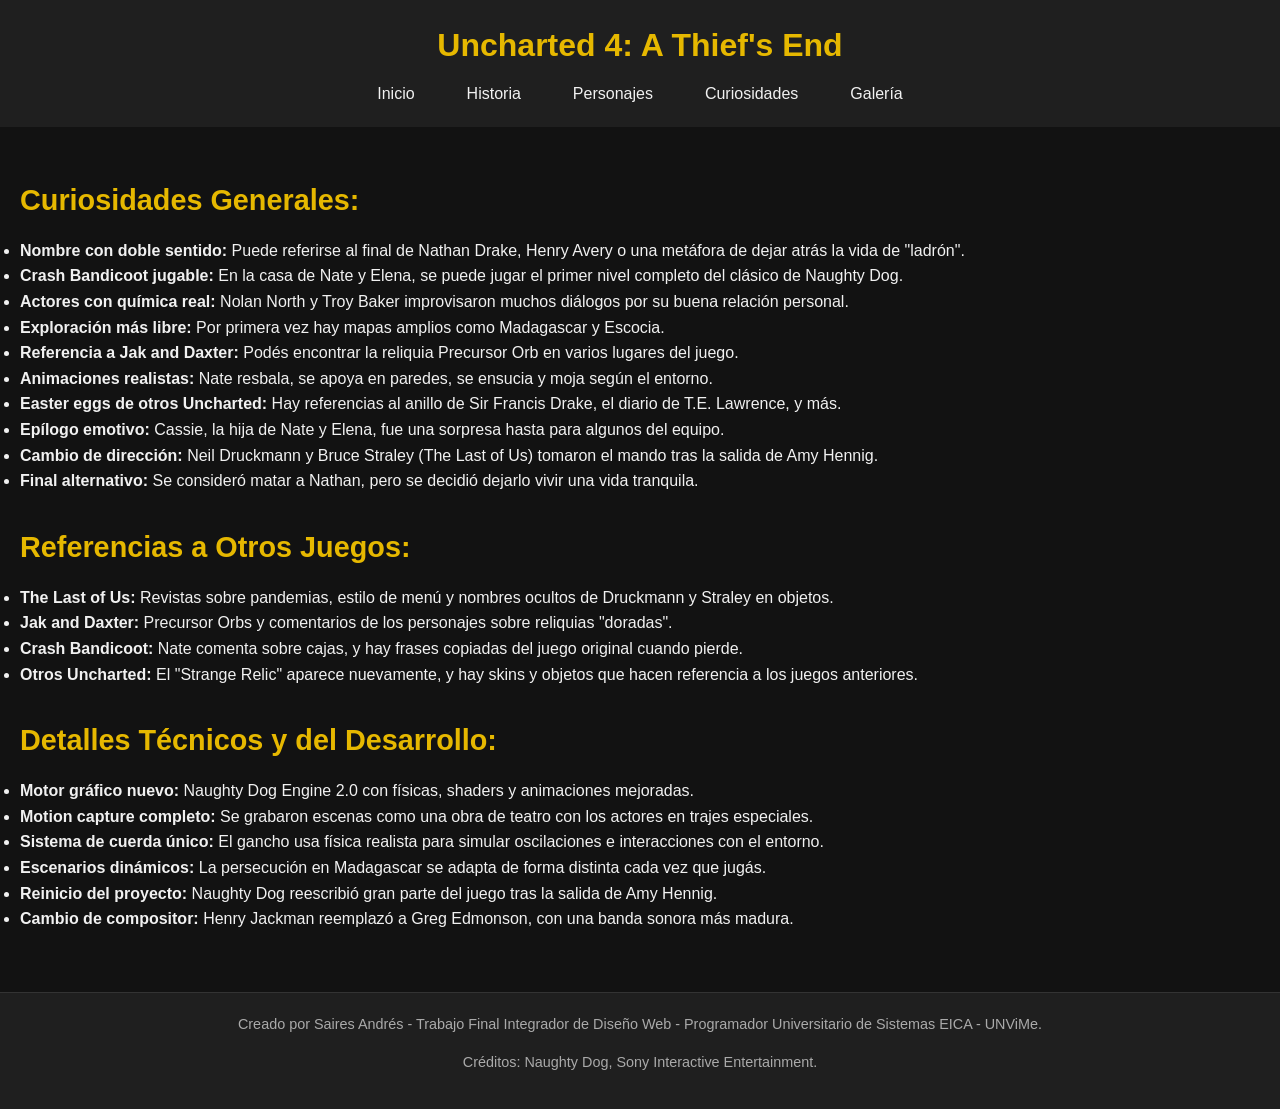
==== curiosidades.html @ 0b07414f "Nuevo" ====
<!DOCTYPE html>
<html lang="es">
<head>
    <meta charset="UTF-8">
    <meta name="viewport" content="width=device-width, initial-scale=1.0">
    <title>Uncharted 4 - Curiosidades</title>
    <link rel="stylesheet" href="style.css">
</head>
<body>
   <header>
    <h1>Uncharted 4: A Thief's End</h1>
    <nav>
      <ul>
        <li><a href="index.html">Inicio</a></li>
        <li><a href="historia.html">Historia</a></li>
        <li><a href="personajes.html">Personajes</a></li>
        <li><a href="curiosidades.html">Curiosidades</a></li>
        <li><a href="galeria.html">Galería</a></li>
      </ul>
    </nav>
  </header>

  <main>
    <section id="curiosidades">

        <div class="categoria">
            <h2>Curiosidades Generales:</h2>
             <ul>
                 <li><strong>Nombre con doble sentido:</strong> Puede referirse al final de Nathan Drake, Henry Avery o una metáfora de dejar atrás la vida de "ladrón".</li>
                 <li><strong>Crash Bandicoot jugable:</strong> En la casa de Nate y Elena, se puede jugar el primer nivel completo del clásico de Naughty Dog.</li>
                 <li><strong>Actores con química real:</strong> Nolan North y Troy Baker improvisaron muchos diálogos por su buena relación personal.</li>
                 <li><strong>Exploración más libre:</strong> Por primera vez hay mapas amplios como Madagascar y Escocia.</li>
                 <li><strong>Referencia a Jak and Daxter:</strong> Podés encontrar la reliquia Precursor Orb en varios lugares del juego.</li>
                 <li><strong>Animaciones realistas:</strong> Nate resbala, se apoya en paredes, se ensucia y moja según el entorno.</li>
                 <li><strong>Easter eggs de otros Uncharted:</strong> Hay referencias al anillo de Sir Francis Drake, el diario de T.E. Lawrence, y más.</li>
                 <li><strong>Epílogo emotivo:</strong> Cassie, la hija de Nate y Elena, fue una sorpresa hasta para algunos del equipo.</li>
                 <li><strong>Cambio de dirección:</strong> Neil Druckmann y Bruce Straley (The Last of Us) tomaron el mando tras la salida de Amy Hennig.</li>
                 <li><strong>Final alternativo:</strong> Se consideró matar a Nathan, pero se decidió dejarlo vivir una vida tranquila.</li>
             </ul>
        </div>

        <div class="categoria">
            <h2>Referencias a Otros Juegos:</h2>
             <ul>
                 <li><strong>The Last of Us:</strong> Revistas sobre pandemias, estilo de menú y nombres ocultos de Druckmann y Straley en objetos.</li>
                 <li><strong>Jak and Daxter:</strong> Precursor Orbs y comentarios de los personajes sobre reliquias "doradas".</li>
                 <li><strong>Crash Bandicoot:</strong> Nate comenta sobre cajas, y hay frases copiadas del juego original cuando pierde.</li>
                 <li><strong>Otros Uncharted:</strong> El "Strange Relic" aparece nuevamente, y hay skins y objetos que hacen referencia a los juegos anteriores.</li>
             </ul>
        </div>
        
        <div class="categoria">
            <h2>Detalles Técnicos y del Desarrollo:</h2>
             <ul>
                 <li><strong>Motor gráfico nuevo:</strong> Naughty Dog Engine 2.0 con físicas, shaders y animaciones mejoradas.</li>
                 <li><strong>Motion capture completo:</strong> Se grabaron escenas como una obra de teatro con los actores en trajes especiales.</li>
                 <li><strong>Sistema de cuerda único:</strong> El gancho usa física realista para simular oscilaciones e interacciones con el entorno.</li>
                 <li><strong>Escenarios dinámicos:</strong> La persecución en Madagascar se adapta de forma distinta cada vez que jugás.</li>
                 <li><strong>Reinicio del proyecto:</strong> Naughty Dog reescribió gran parte del juego tras la salida de Amy Hennig.</li>
                 <li><strong>Cambio de compositor:</strong> Henry Jackman reemplazó a Greg Edmonson, con una banda sonora más madura.</li>
             </ul>
        </div>
        
    </section>
  </main>

  <footer>
    <p>Creado por Saires Andrés - Trabajo Final Integrador de Diseño Web - Programador Universitario de Sistemas EICA - UNViMe.</p>
    <p>Créditos: Naughty Dog, Sony Interactive Entertainment.</p>
  </footer>

</body>
</html>
---- style.css ----
* {
  margin: 0;
  padding: 0;
  box-sizing: border-box;
}

body {
  font-family: 'Segoe UI', sans-serif;
  background-color: #121212;
  color: #f1f1f1;
  line-height: 1.6;
}

header {
  background-color: #1f1f1f;
  padding: 20px;
  display: flex;
  flex-direction: column;
  align-items: center;
  text-align: center;
}

header h1 {
  font-size: 2rem;
  color: #e6b800;
  margin-bottom: 10px;
}

nav ul {
  display: flex;
  gap: 20px;
  list-style: none;
  flex-wrap: wrap;
}

nav a {
  text-decoration: none;
  color: #f1f1f1;
  padding: 8px 16px;
  transition: background-color 0.3s ease;
  border-radius: 5px;
}

nav a:hover {
  background-color: #e6b800;
  color: #121212;
}

main {
  padding: 20px;
}

section {
  margin-bottom: 40px;
  animation: fadeIn 1s ease;
}

h2 {
  font-size: 1.8rem;
  margin-bottom: 15px;
  color: #e6b800;
}

p {
  margin-bottom: 15px;
}

.portada {
  max-width: 500px;
  width: 100%;
  height: auto;
  display: block;
  margin: 20px auto;
  border-radius: 12px;
  box-shadow: 0 0 10px rgba(255, 255, 255, 0.1);
}

.caja {
  max-width: 600px;
  width: 100%;
  height: auto;
  display: block;
  margin: 20px auto;
  border-radius: 12px;
  box-shadow: 0 0 10px rgba(255, 255, 255, 0.1);
}

.galeria-grid {
  display: grid;
  grid-template-columns: repeat(auto-fit, minmax(250px, 1fr));
  gap: 20px;
  margin-top: 20px;
}

.galeria-grid img {
  width: 100%;
  border-radius: 10px;
  transition: transform 0.3s ease;
  box-shadow: 0 0 10px rgba(0, 0, 0, 0.4);
}

.galeria-grid img:hover {
  transform: scale(1.05);
}

#historia h3 {
  margin-top: 20px;
  font-size: 1.3rem;
  color: #f1c40f;
}

table {
  width: 60%;
  border-collapse: collapse;
  margin-top: 20px;
}

th, td {
  border: 1px solid #ccc;
  padding: 12px;
  text-align: left;
  vertical-align: middle;
}

thead {
  background-color: #333;
  color: white;
}

tbody tr:nth-child(even) {
  background-color: #050505;
}

table img {
  border-radius: 8px;
}

.categoria{
  margin-top: 30px;
}

footer {
  background-color: #1f1f1f;
  text-align: center;
  padding: 20px;
  color: #aaa;
  font-size: 0.9rem;
  border-top: 1px solid #333;
}

@keyframes fadeIn {
  from { opacity: 0; transform: translateY(20px); }
  to { opacity: 1; transform: translateY(0); }
}
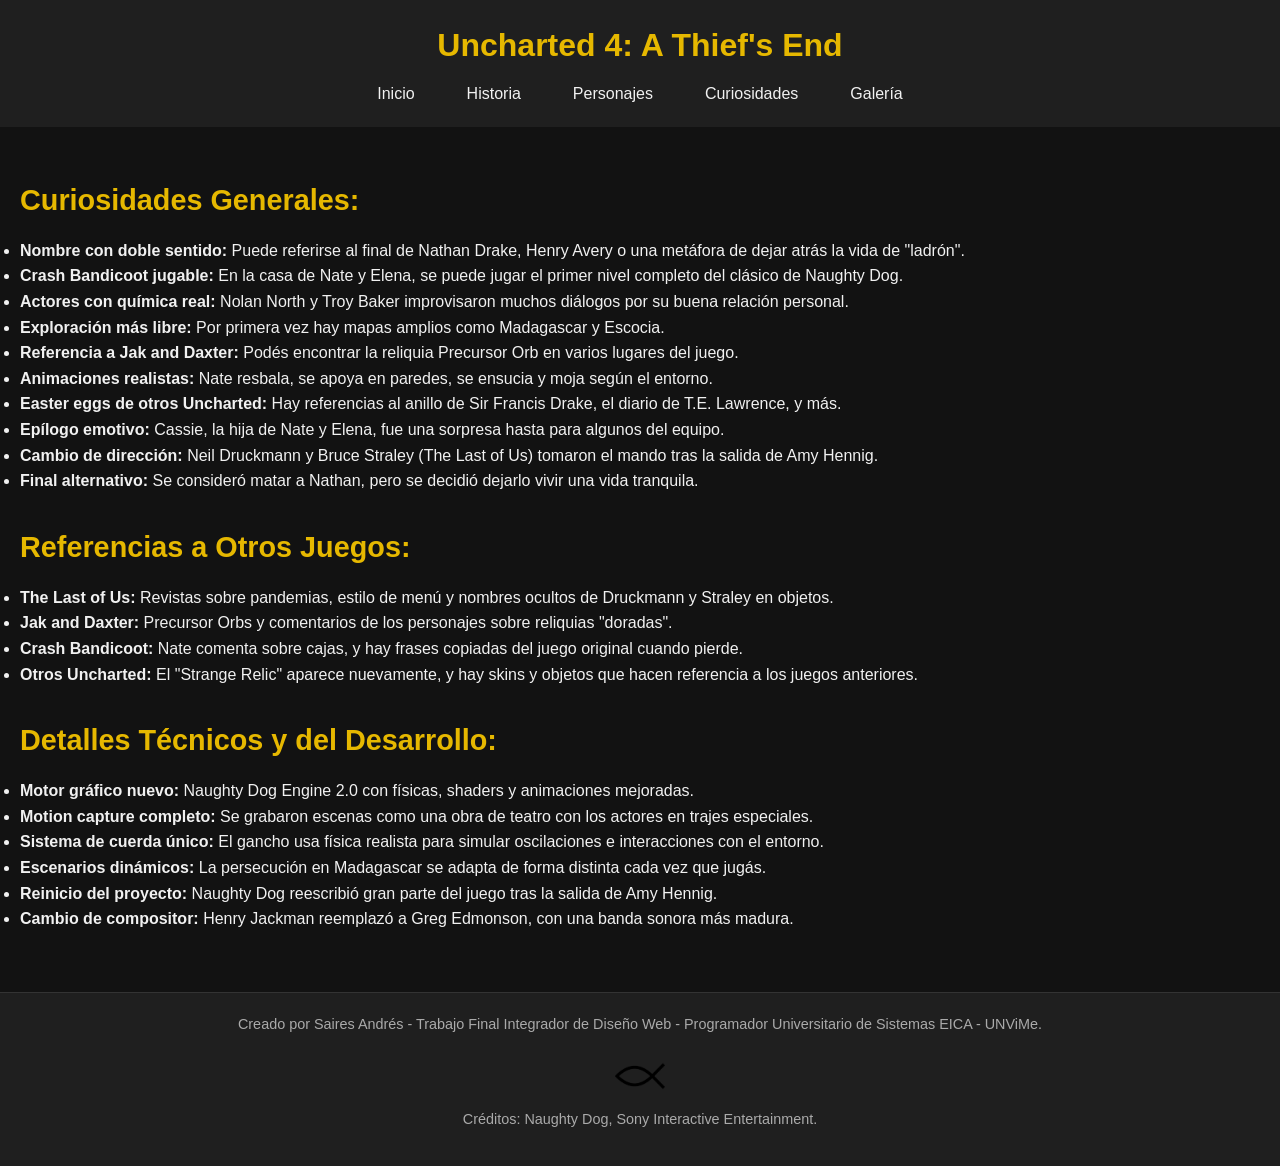
==== commit 45d90675: "Pececito" ====
--- a/curiosidades.html
+++ b/curiosidades.html
@@ -24,41 +24,41 @@
     <section id="curiosidades">
 
         <div class="categoria">
-            <h2>Curiosidades Generales:</h2>
-             <ul>
-                 <li><strong>Nombre con doble sentido:</strong> Puede referirse al final de Nathan Drake, Henry Avery o una metáfora de dejar atrás la vida de "ladrón".</li>
-                 <li><strong>Crash Bandicoot jugable:</strong> En la casa de Nate y Elena, se puede jugar el primer nivel completo del clásico de Naughty Dog.</li>
-                 <li><strong>Actores con química real:</strong> Nolan North y Troy Baker improvisaron muchos diálogos por su buena relación personal.</li>
-                 <li><strong>Exploración más libre:</strong> Por primera vez hay mapas amplios como Madagascar y Escocia.</li>
-                 <li><strong>Referencia a Jak and Daxter:</strong> Podés encontrar la reliquia Precursor Orb en varios lugares del juego.</li>
-                 <li><strong>Animaciones realistas:</strong> Nate resbala, se apoya en paredes, se ensucia y moja según el entorno.</li>
-                 <li><strong>Easter eggs de otros Uncharted:</strong> Hay referencias al anillo de Sir Francis Drake, el diario de T.E. Lawrence, y más.</li>
-                 <li><strong>Epílogo emotivo:</strong> Cassie, la hija de Nate y Elena, fue una sorpresa hasta para algunos del equipo.</li>
-                 <li><strong>Cambio de dirección:</strong> Neil Druckmann y Bruce Straley (The Last of Us) tomaron el mando tras la salida de Amy Hennig.</li>
-                 <li><strong>Final alternativo:</strong> Se consideró matar a Nathan, pero se decidió dejarlo vivir una vida tranquila.</li>
-             </ul>
+          <h2>Curiosidades Generales:</h2>
+            <ul>
+              <li><strong>Nombre con doble sentido:</strong> Puede referirse al final de Nathan Drake, Henry Avery o una metáfora de dejar atrás la vida de "ladrón".</li>
+              <li><strong>Crash Bandicoot jugable:</strong> En la casa de Nate y Elena, se puede jugar el primer nivel completo del clásico de Naughty Dog.</li>
+              <li><strong>Actores con química real:</strong> Nolan North y Troy Baker improvisaron muchos diálogos por su buena relación personal.</li>
+              <li><strong>Exploración más libre:</strong> Por primera vez hay mapas amplios como Madagascar y Escocia.</li>
+              <li><strong>Referencia a Jak and Daxter:</strong> Podés encontrar la reliquia Precursor Orb en varios lugares del juego.</li>
+              <li><strong>Animaciones realistas:</strong> Nate resbala, se apoya en paredes, se ensucia y moja según el entorno.</li>
+              <li><strong>Easter eggs de otros Uncharted:</strong> Hay referencias al anillo de Sir Francis Drake, el diario de T.E. Lawrence, y más.</li>
+              <li><strong>Epílogo emotivo:</strong> Cassie, la hija de Nate y Elena, fue una sorpresa hasta para algunos del equipo.</li>
+              <li><strong>Cambio de dirección:</strong> Neil Druckmann y Bruce Straley (The Last of Us) tomaron el mando tras la salida de Amy Hennig.</li>
+              <li><strong>Final alternativo:</strong> Se consideró matar a Nathan, pero se decidió dejarlo vivir una vida tranquila.</li>
+            </ul>
         </div>
 
         <div class="categoria">
-            <h2>Referencias a Otros Juegos:</h2>
-             <ul>
-                 <li><strong>The Last of Us:</strong> Revistas sobre pandemias, estilo de menú y nombres ocultos de Druckmann y Straley en objetos.</li>
-                 <li><strong>Jak and Daxter:</strong> Precursor Orbs y comentarios de los personajes sobre reliquias "doradas".</li>
-                 <li><strong>Crash Bandicoot:</strong> Nate comenta sobre cajas, y hay frases copiadas del juego original cuando pierde.</li>
-                 <li><strong>Otros Uncharted:</strong> El "Strange Relic" aparece nuevamente, y hay skins y objetos que hacen referencia a los juegos anteriores.</li>
-             </ul>
+          <h2>Referencias a Otros Juegos:</h2>
+            <ul>
+              <li><strong>The Last of Us:</strong> Revistas sobre pandemias, estilo de menú y nombres ocultos de Druckmann y Straley en objetos.</li>
+              <li><strong>Jak and Daxter:</strong> Precursor Orbs y comentarios de los personajes sobre reliquias "doradas".</li>
+              <li><strong>Crash Bandicoot:</strong> Nate comenta sobre cajas, y hay frases copiadas del juego original cuando pierde.</li>
+              <li><strong>Otros Uncharted:</strong> El "Strange Relic" aparece nuevamente, y hay skins y objetos que hacen referencia a los juegos anteriores.</li>
+            </ul>
         </div>
         
         <div class="categoria">
-            <h2>Detalles Técnicos y del Desarrollo:</h2>
-             <ul>
-                 <li><strong>Motor gráfico nuevo:</strong> Naughty Dog Engine 2.0 con físicas, shaders y animaciones mejoradas.</li>
-                 <li><strong>Motion capture completo:</strong> Se grabaron escenas como una obra de teatro con los actores en trajes especiales.</li>
-                 <li><strong>Sistema de cuerda único:</strong> El gancho usa física realista para simular oscilaciones e interacciones con el entorno.</li>
-                 <li><strong>Escenarios dinámicos:</strong> La persecución en Madagascar se adapta de forma distinta cada vez que jugás.</li>
-                 <li><strong>Reinicio del proyecto:</strong> Naughty Dog reescribió gran parte del juego tras la salida de Amy Hennig.</li>
-                 <li><strong>Cambio de compositor:</strong> Henry Jackman reemplazó a Greg Edmonson, con una banda sonora más madura.</li>
-             </ul>
+          <h2>Detalles Técnicos y del Desarrollo:</h2>
+            <ul>
+              <li><strong>Motor gráfico nuevo:</strong> Naughty Dog Engine 2.0 con físicas, shaders y animaciones mejoradas.</li>
+              <li><strong>Motion capture completo:</strong> Se grabaron escenas como una obra de teatro con los actores en trajes especiales.</li>
+              <li><strong>Sistema de cuerda único:</strong> El gancho usa física realista para simular oscilaciones e interacciones con el entorno.</li>
+              <li><strong>Escenarios dinámicos:</strong> La persecución en Madagascar se adapta de forma distinta cada vez que jugás.</li>
+              <li><strong>Reinicio del proyecto:</strong> Naughty Dog reescribió gran parte del juego tras la salida de Amy Hennig.</li>
+              <li><strong>Cambio de compositor:</strong> Henry Jackman reemplazó a Greg Edmonson, con una banda sonora más madura.</li>
+           </ul>
         </div>
         
     </section>
@@ -66,6 +66,7 @@
 
   <footer>
     <p>Creado por Saires Andrés - Trabajo Final Integrador de Diseño Web - Programador Universitario de Sistemas EICA - UNViMe.</p>
+    <img src="/imagenes/icono_pez_cristiano.png" alt="Símbolo Pez Cristiano" width="50">
     <p>Créditos: Naughty Dog, Sony Interactive Entertainment.</p>
   </footer>
 
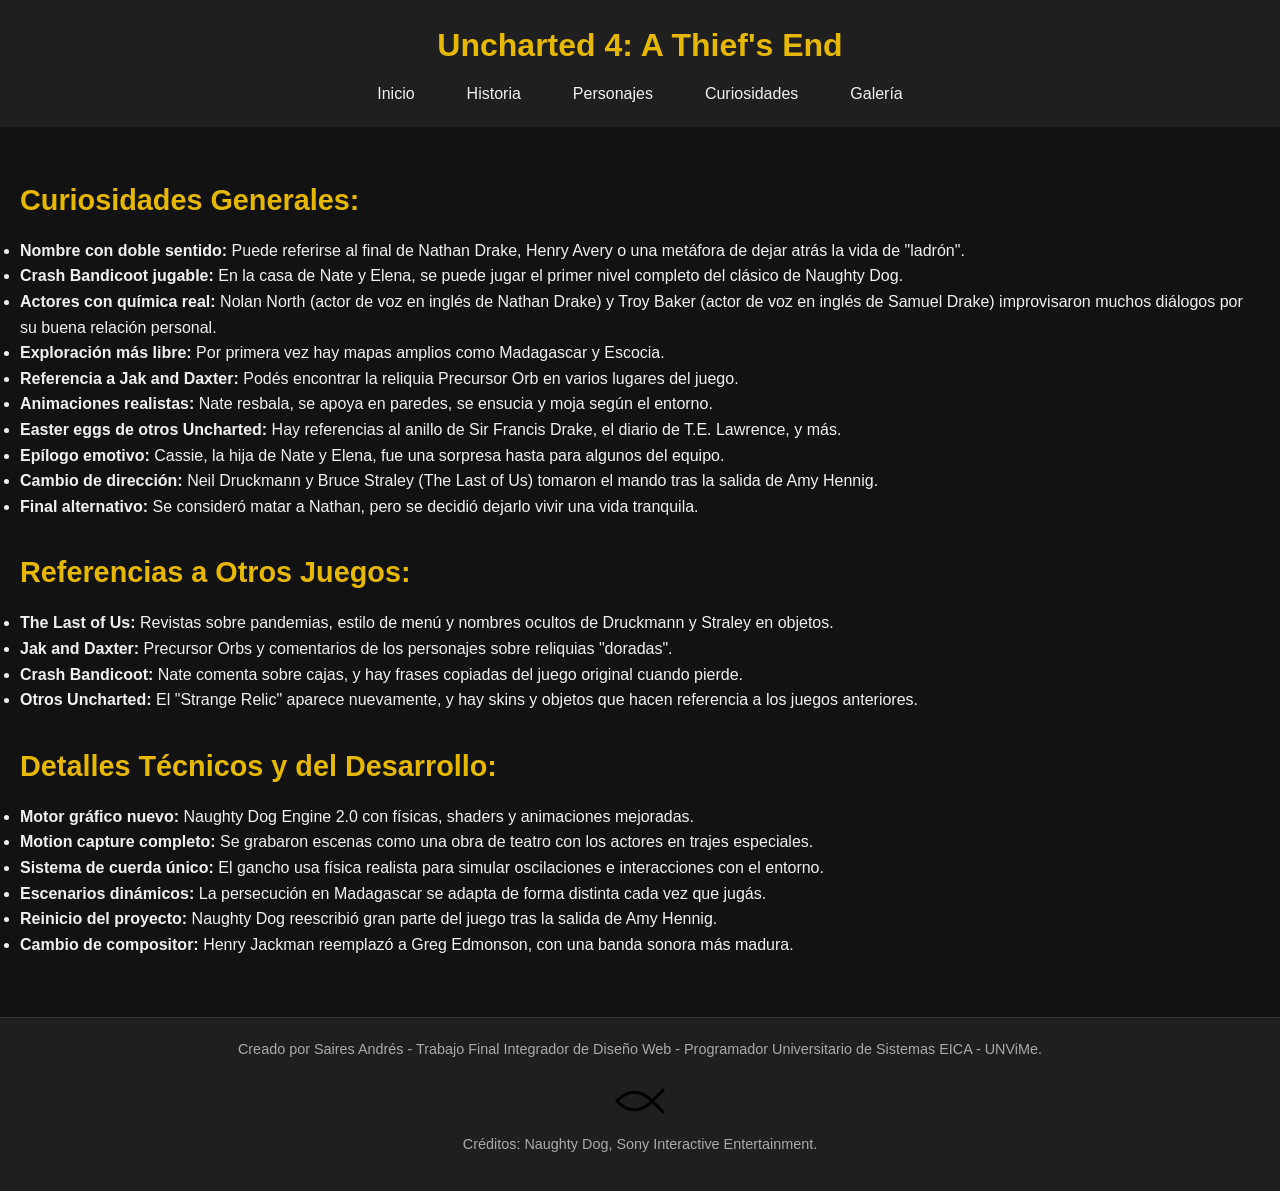
==== commit d7708b38: "Corrección" ====
--- a/curiosidades.html
+++ b/curiosidades.html
@@ -28,7 +28,7 @@
             <ul>
               <li><strong>Nombre con doble sentido:</strong> Puede referirse al final de Nathan Drake, Henry Avery o una metáfora de dejar atrás la vida de "ladrón".</li>
               <li><strong>Crash Bandicoot jugable:</strong> En la casa de Nate y Elena, se puede jugar el primer nivel completo del clásico de Naughty Dog.</li>
-              <li><strong>Actores con química real:</strong> Nolan North y Troy Baker improvisaron muchos diálogos por su buena relación personal.</li>
+              <li><strong>Actores con química real:</strong> Nolan North (actor de voz en inglés de Nathan Drake) y Troy Baker (actor de voz en inglés de Samuel Drake) improvisaron muchos diálogos por su buena relación personal.</li>
               <li><strong>Exploración más libre:</strong> Por primera vez hay mapas amplios como Madagascar y Escocia.</li>
               <li><strong>Referencia a Jak and Daxter:</strong> Podés encontrar la reliquia Precursor Orb en varios lugares del juego.</li>
               <li><strong>Animaciones realistas:</strong> Nate resbala, se apoya en paredes, se ensucia y moja según el entorno.</li>
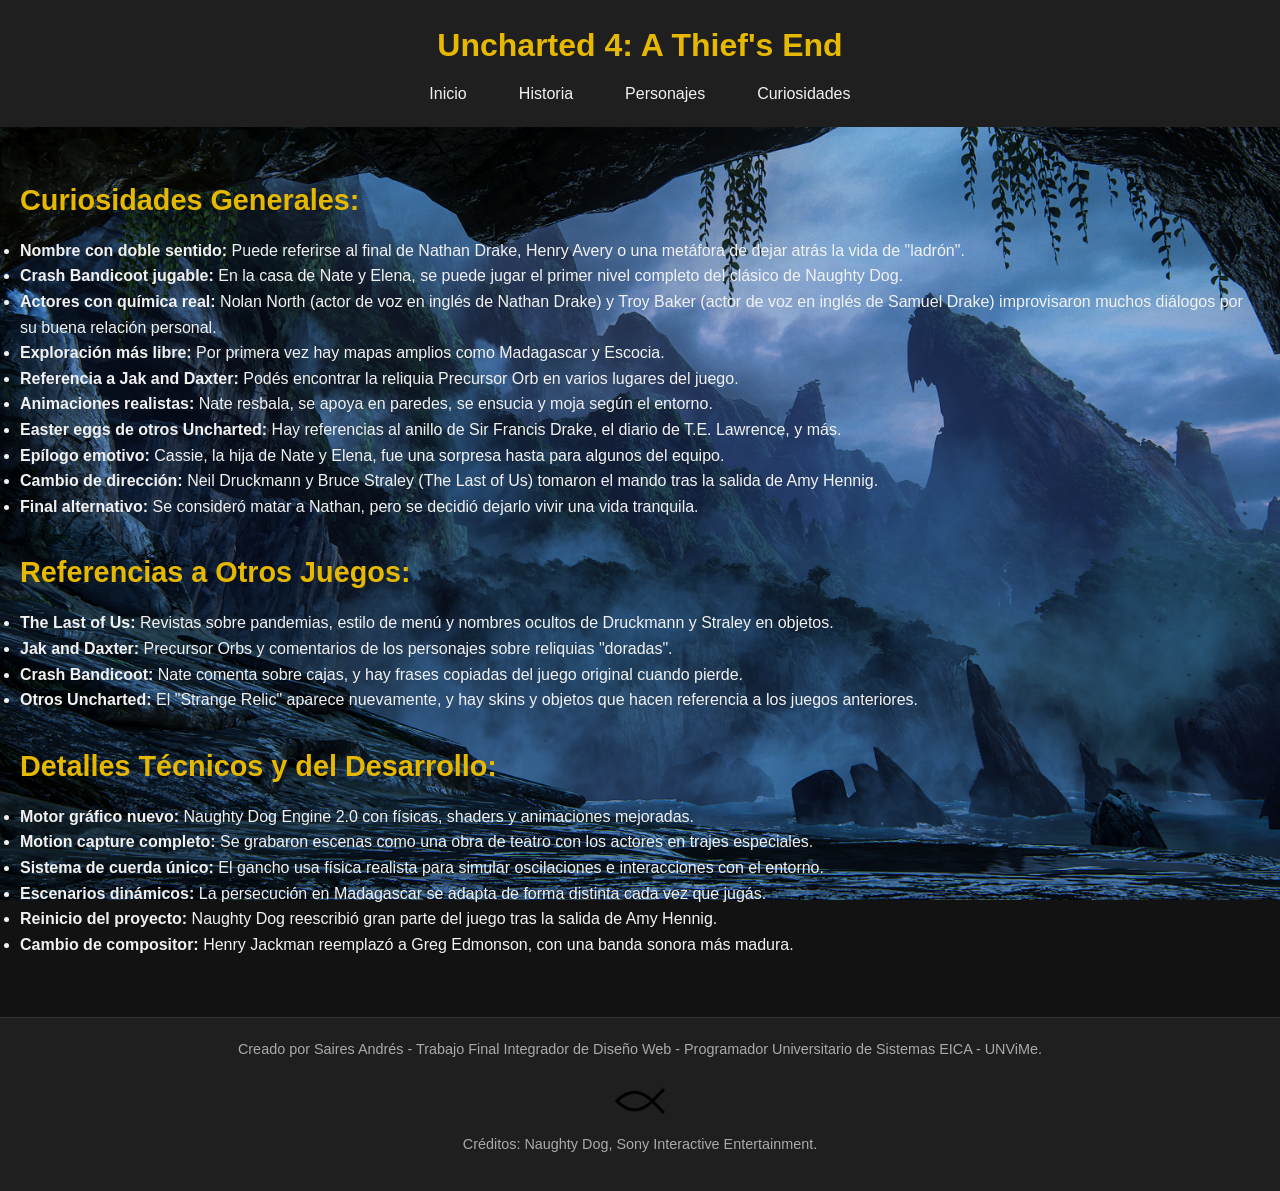
==== commit ed4b0b54: "Eliminar galeria.html" ====
--- a/curiosidades.html
+++ b/curiosidades.html
@@ -1,10 +1,10 @@
 <!DOCTYPE html>
 <html lang="es">
 <head>
-    <meta charset="UTF-8">
-    <meta name="viewport" content="width=device-width, initial-scale=1.0">
-    <title>Uncharted 4 - Curiosidades</title>
-    <link rel="stylesheet" href="style.css">
+  <meta charset="UTF-8">
+  <meta name="viewport" content="width=device-width, initial-scale=1.0">
+  <title>Uncharted 4 - Curiosidades</title>
+  <link rel="stylesheet" href="style.css">
 </head>
 <body>
    <header>
@@ -15,7 +15,6 @@
         <li><a href="historia.html">Historia</a></li>
         <li><a href="personajes.html">Personajes</a></li>
         <li><a href="curiosidades.html">Curiosidades</a></li>
-        <li><a href="galeria.html">Galería</a></li>
       </ul>
     </nav>
   </header>
--- a/style.css
+++ b/style.css
@@ -2,6 +2,15 @@
   margin: 0;
   padding: 0;
   box-sizing: border-box;
+}
+
+body {
+  background-image: url("imagenes/background.jpeg");
+  background-size: cover;
+  background-repeat: no-repeat;
+  background-position: center;
+  background-attachment: fixed;
+  color: white;
 }
 
 body {
@@ -31,6 +40,12 @@
   gap: 20px;
   list-style: none;
   flex-wrap: wrap;
+}
+
+nav {
+  position: sticky;
+  top: 0;
+  z-index: 1000;
 }
 
 nav a {
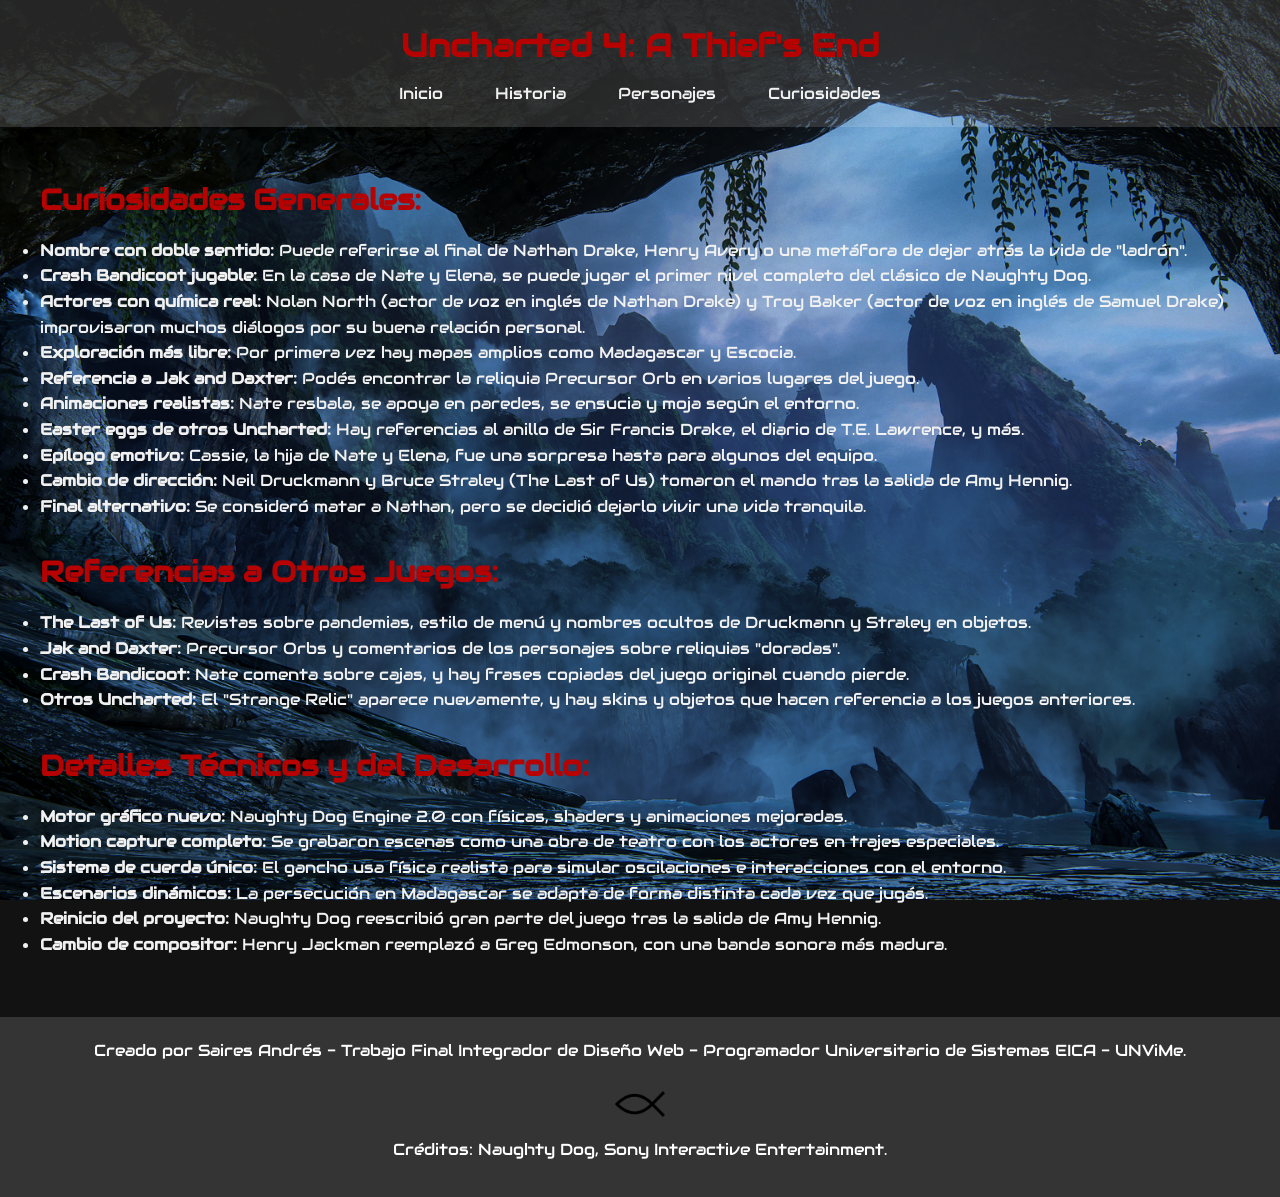
==== commit 0de1b115: "Fuente" ====
--- a/curiosidades.html
+++ b/curiosidades.html
@@ -5,9 +5,17 @@
   <meta name="viewport" content="width=device-width, initial-scale=1.0">
   <title>Uncharted 4 - Curiosidades</title>
   <link rel="stylesheet" href="style.css">
+  <link href="https://fonts.googleapis.com/css2?family=Audiowide&display=swap" rel="stylesheet">
 </head>
 <body>
-   <header>
+
+  <style>
+  body {
+    font-family: 'Audiowide', sans-serif;
+  }
+  </style>
+
+  <header>
     <h1>Uncharted 4: A Thief's End</h1>
     <nav>
       <ul>
--- a/style.css
+++ b/style.css
@@ -14,14 +14,13 @@
 }
 
 body {
-  font-family: 'Segoe UI', sans-serif;
   background-color: #121212;
   color: #f1f1f1;
   line-height: 1.6;
 }
 
 header {
-  background-color: #1f1f1f;
+  background-color: #fff5f526;
   padding: 20px;
   display: flex;
   flex-direction: column;
@@ -31,7 +30,7 @@
 
 header h1 {
   font-size: 2rem;
-  color: #e6b800;
+  color: #b70202;
   margin-bottom: 10px;
 }
 
@@ -57,7 +56,7 @@
 }
 
 nav a:hover {
-  background-color: #e6b800;
+  background-color: #e62300c0;
   color: #121212;
 }
 
@@ -73,11 +72,16 @@
 h2 {
   font-size: 1.8rem;
   margin-bottom: 15px;
-  color: #e6b800;
+  color: #b70202;
 }
 
 p {
   margin-bottom: 15px;
+}
+
+.button:hover {
+  transform: scale(1.05);
+  transition: transform 0.3s ease;
 }
 
 .portada {
@@ -121,7 +125,7 @@
 #historia h3 {
   margin-top: 20px;
   font-size: 1.3rem;
-  color: #f1c40f;
+  color: #b70202;
 }
 
 table {
@@ -152,14 +156,15 @@
 
 .categoria{
   margin-top: 30px;
+  margin-left: 20px;
 }
 
 footer {
-  background-color: #1f1f1f;
+  background-color: #fff5f526;
   text-align: center;
   padding: 20px;
-  color: #aaa;
-  font-size: 0.9rem;
+  color: #ffffff;
+  font-size: 1rem;
   border-top: 1px solid #333;
 }
 
